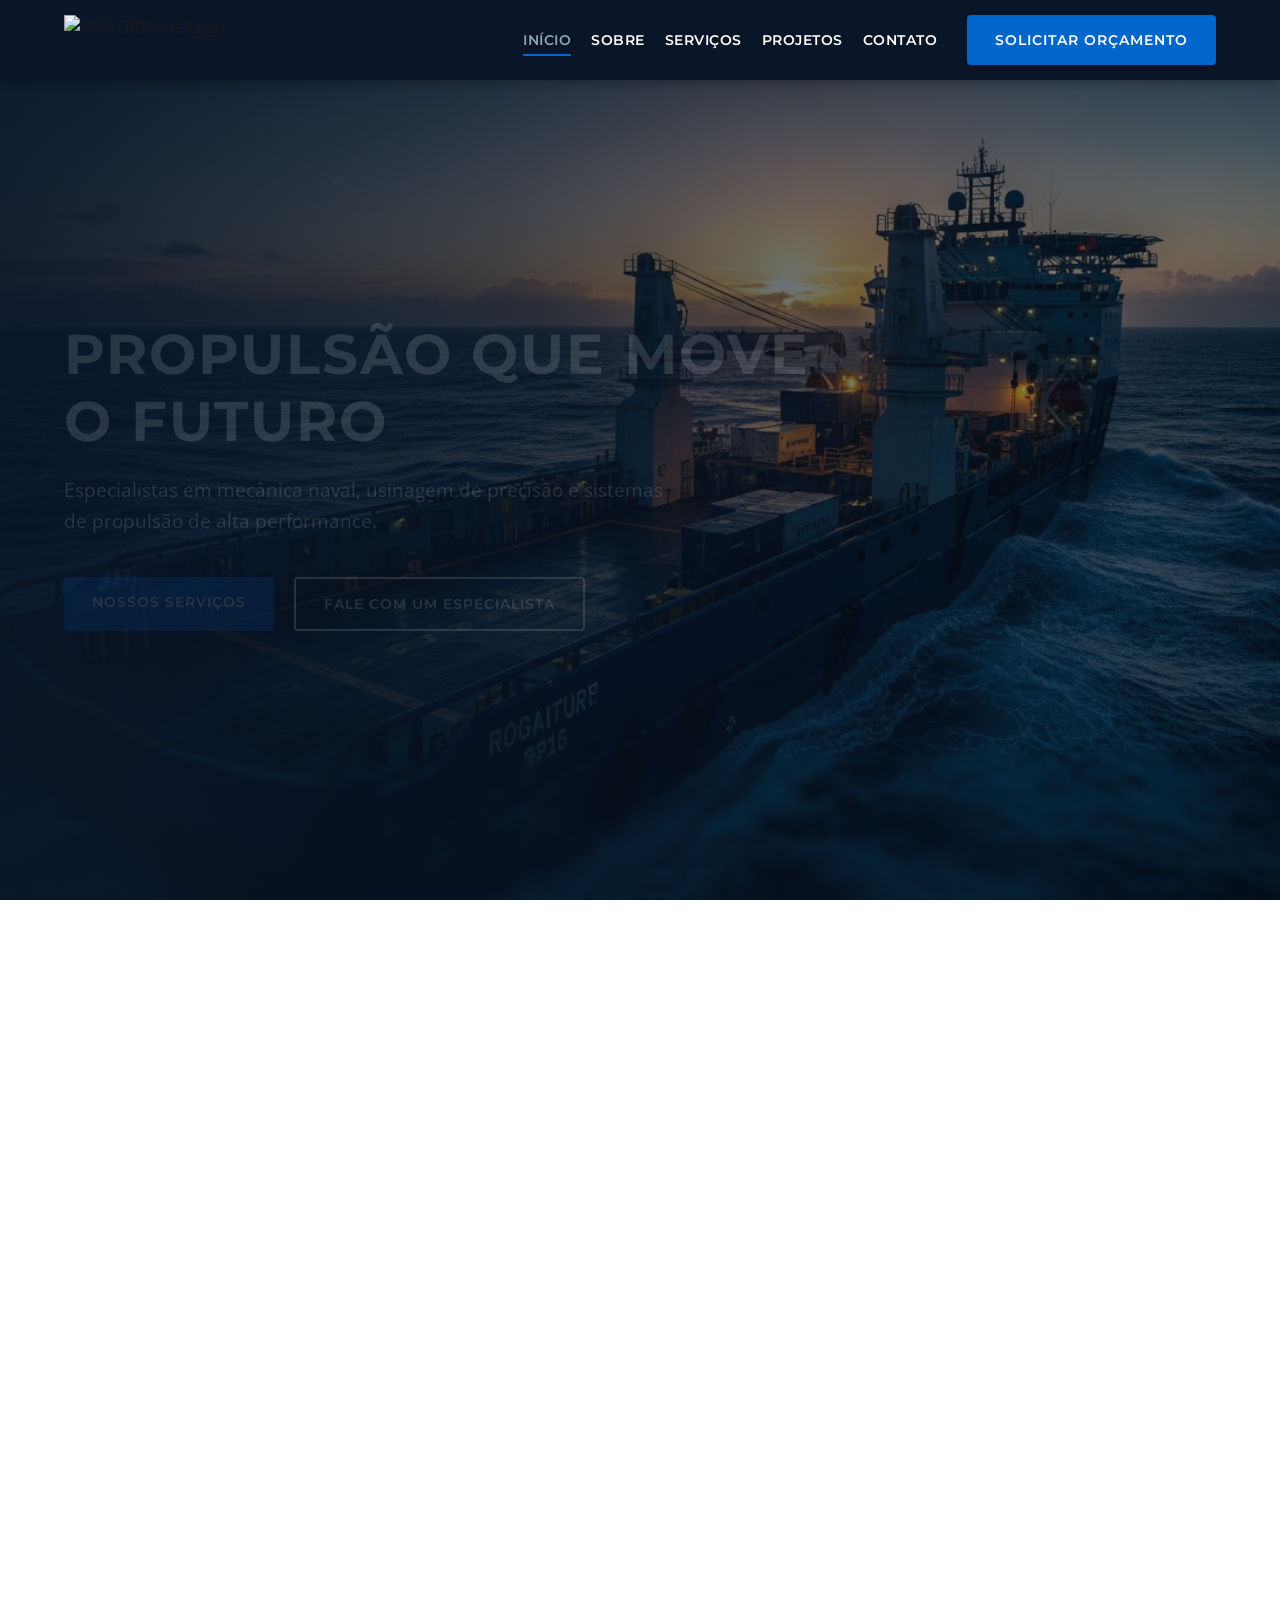
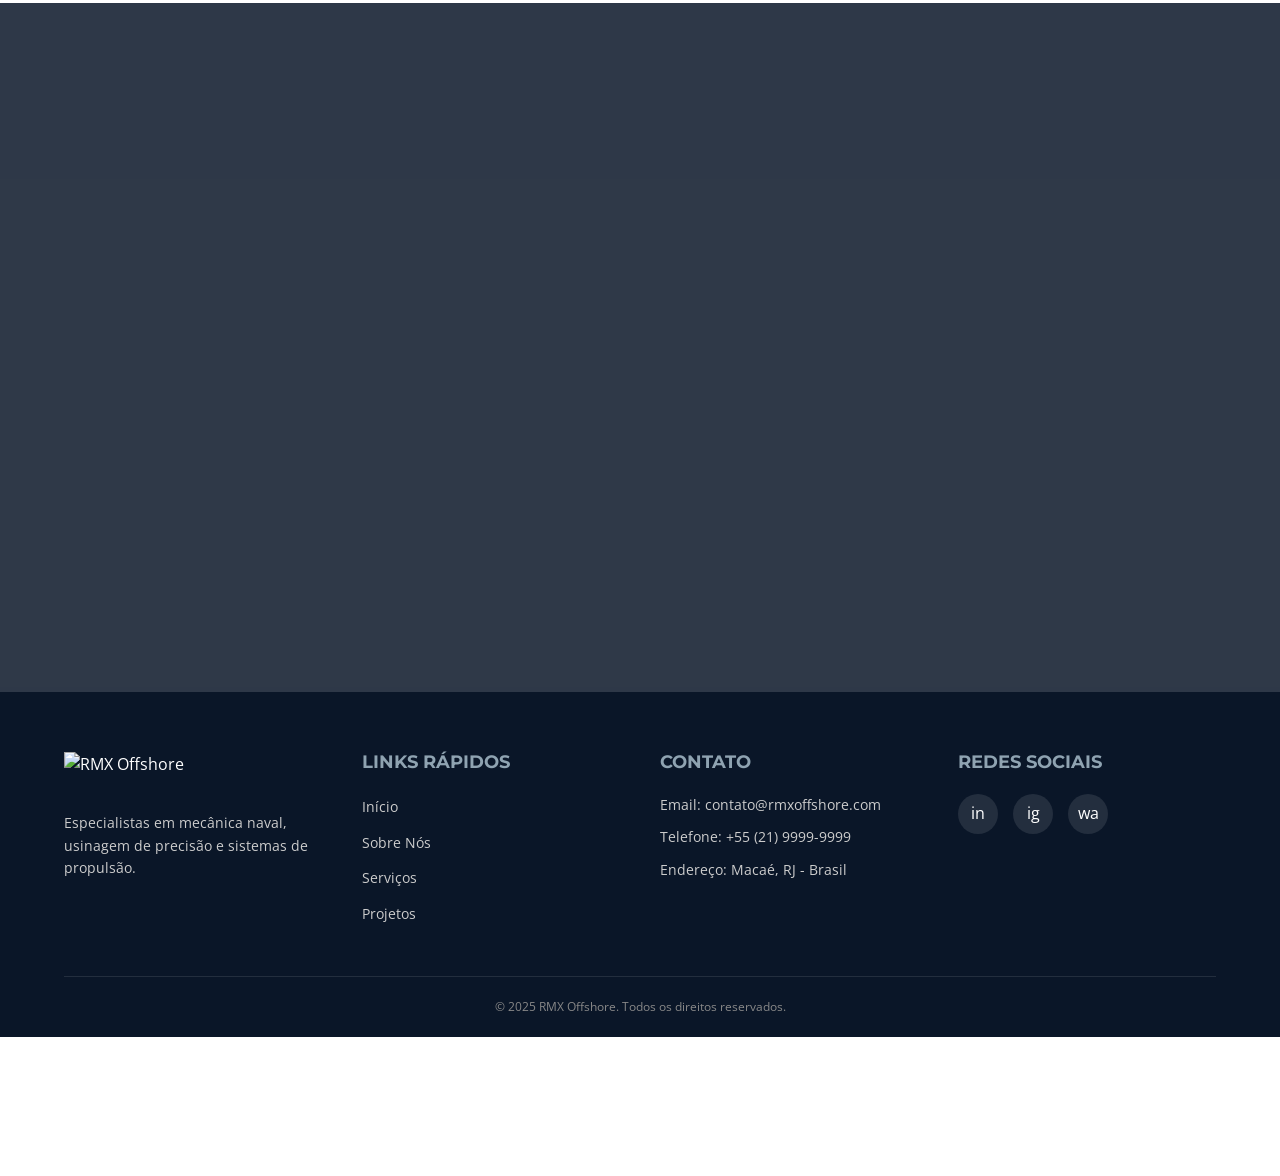
==== index.html @ c0688c83 "primeiro Commit" ====
<!DOCTYPE html>
<html lang="pt-BR">
  <head>
    <meta charset="UTF-8" />
    <meta http-equiv="refresh" content="0;url=pages/landing/landing.html" />
    <title>RMX Offshore</title>
  </head>
  <body>
    <p>Redirecionando... <a href="pages/landing/landing.html">Clique aqui</a></p>
  </body>
</html>
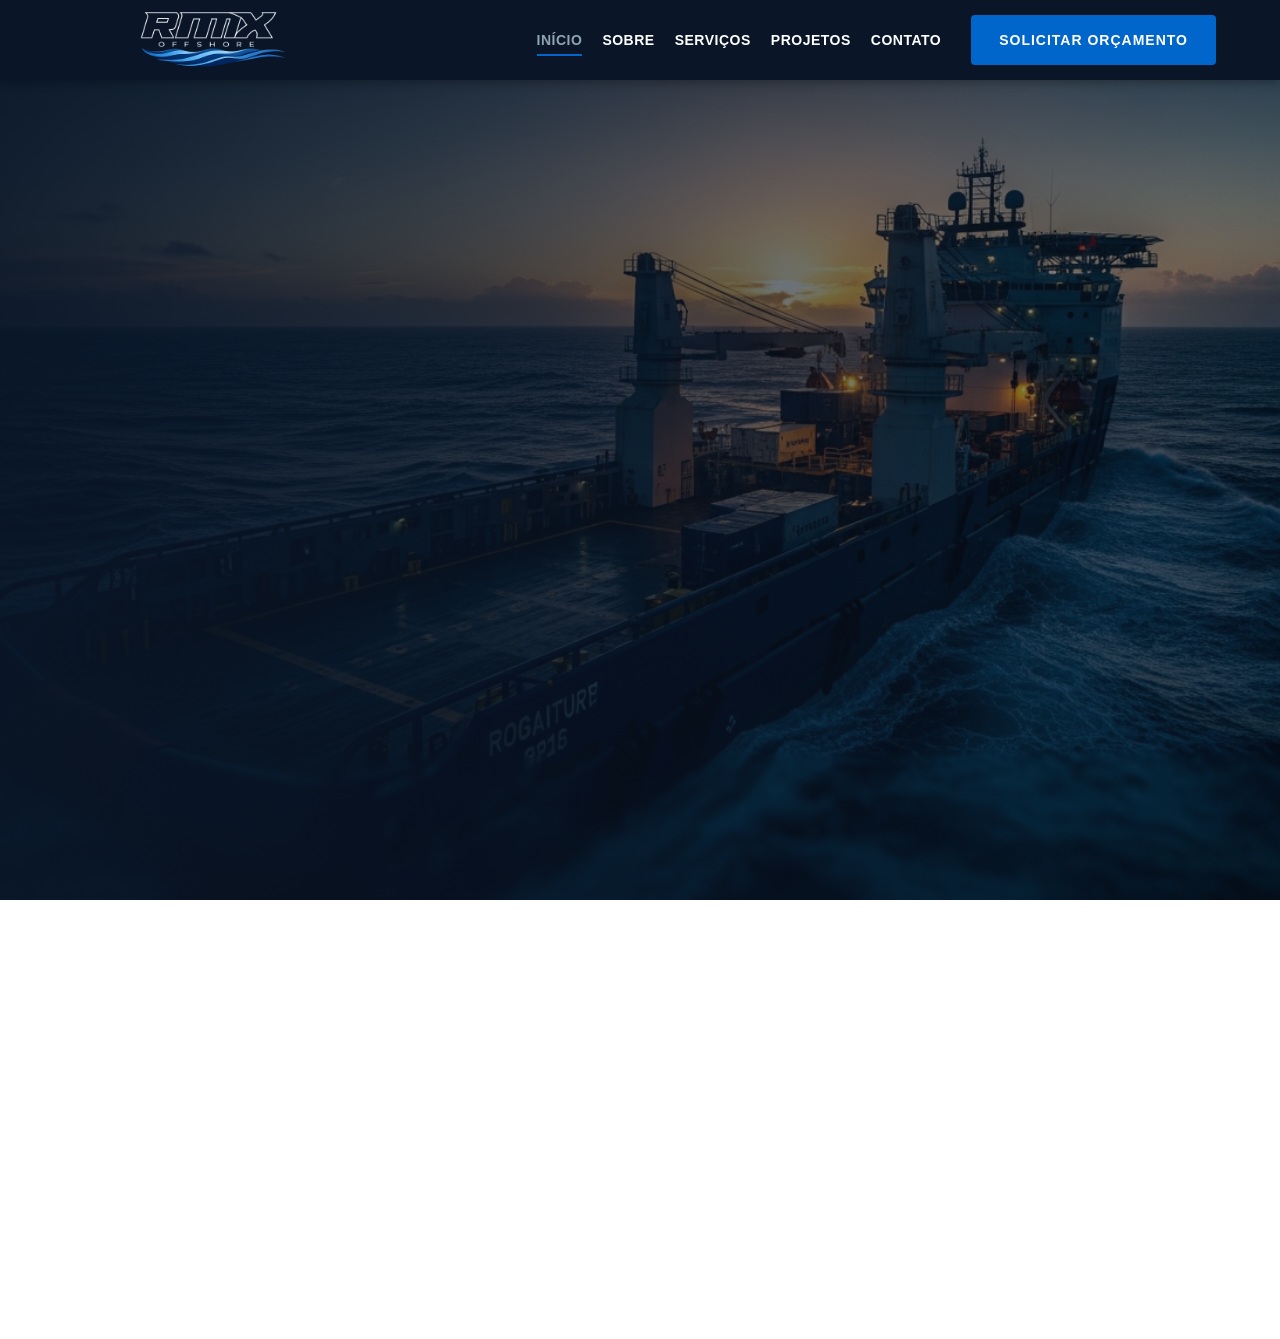
==== commit efb49f44: "Atualizar2" ====
--- a/index.html
+++ b/index.html
@@ -4,6 +4,7 @@
     <meta charset="UTF-8" />
     <meta http-equiv="refresh" content="0;url=pages/landing/landing.html" />
     <title>RMX Offshore</title>
+    <link rel="icon" type="image/png" href="/public/logo1.png">
   </head>
   <body>
     <p>Redirecionando... <a href="pages/landing/landing.html">Clique aqui</a></p>
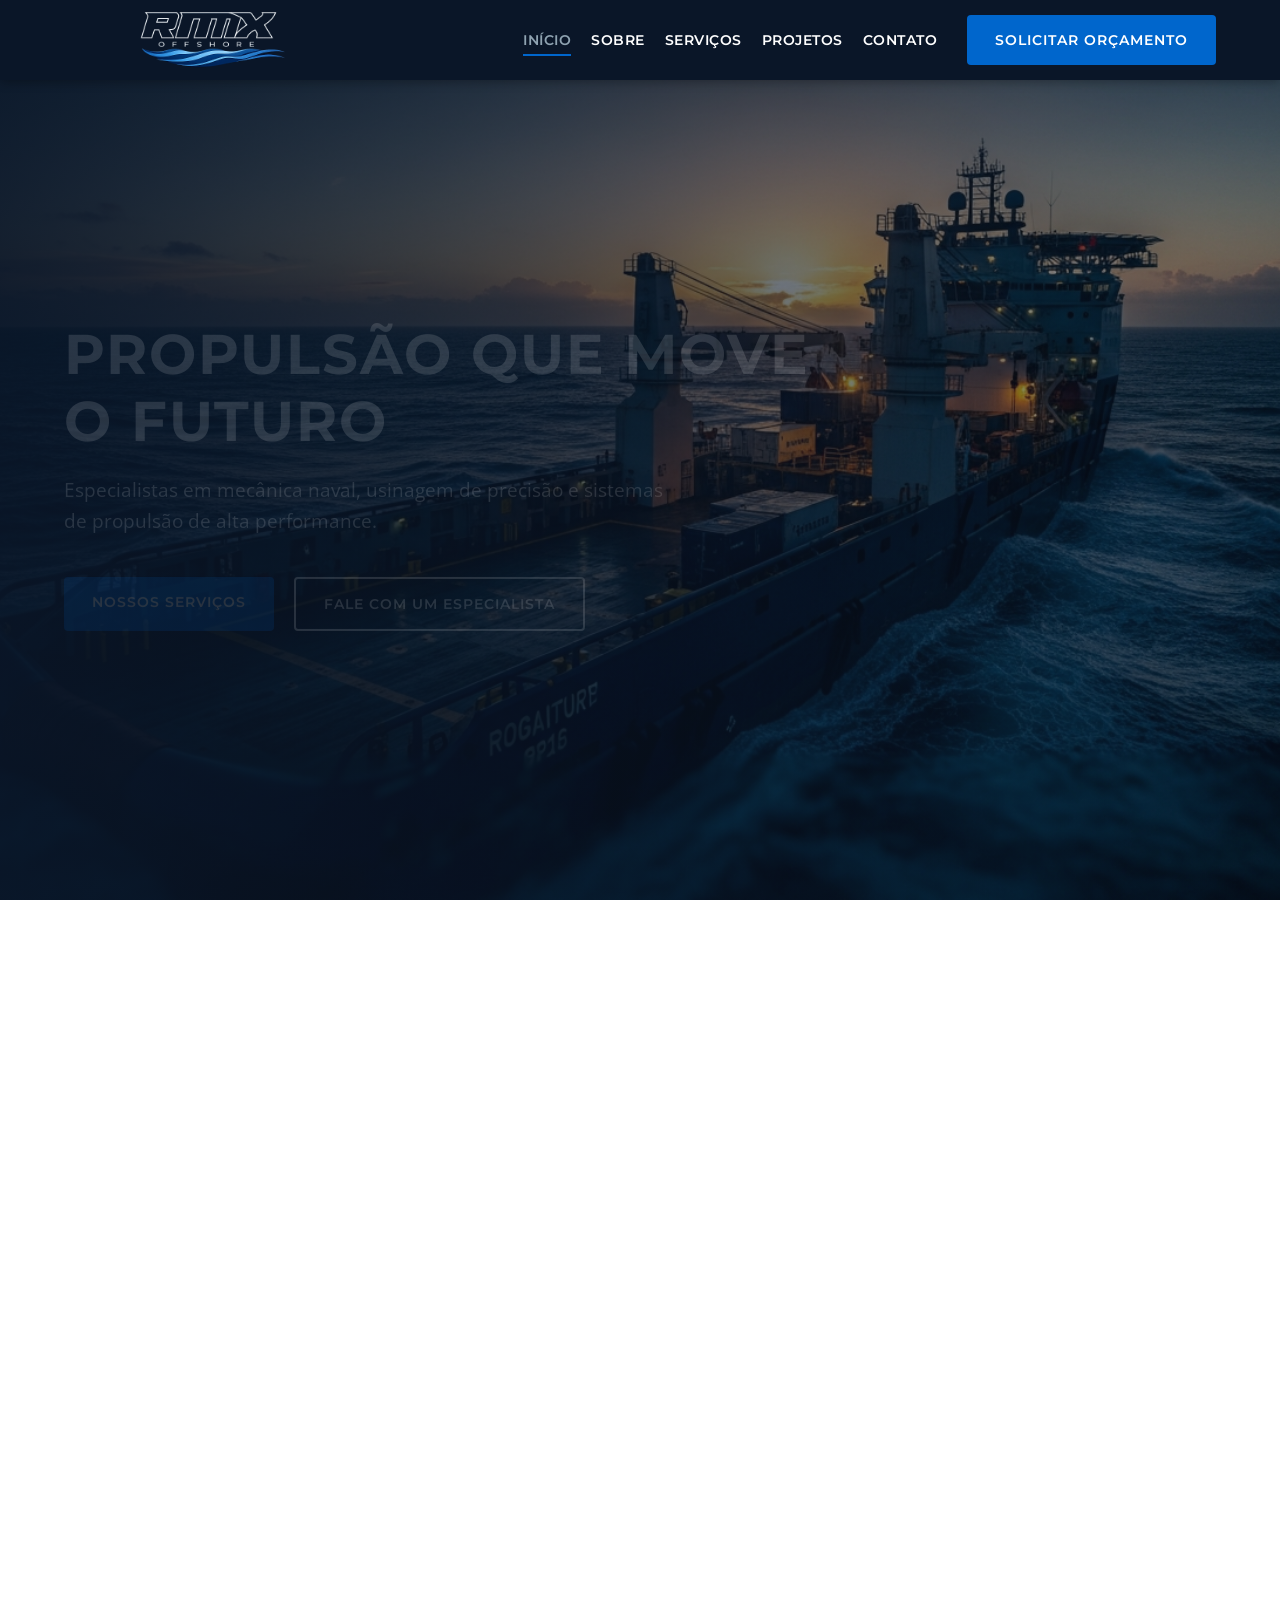
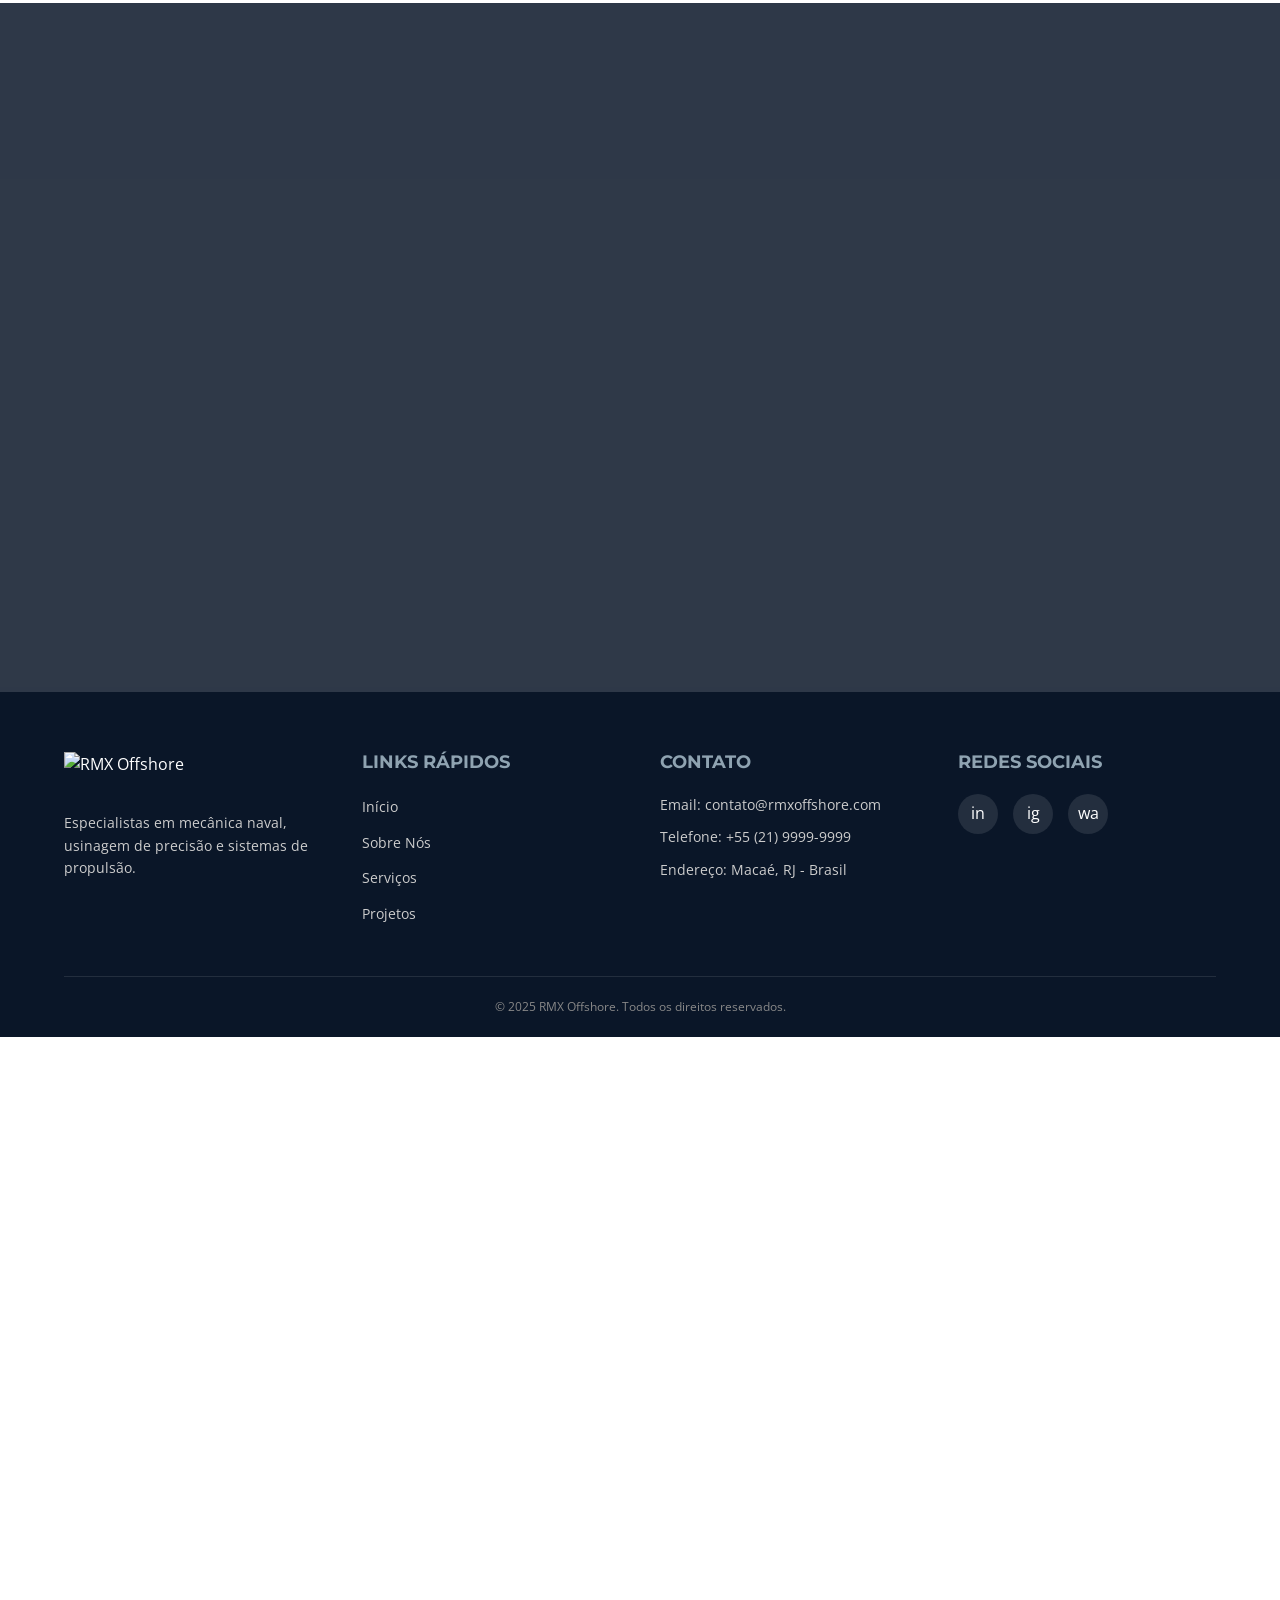
==== commit b3f0feff: "Atualizar Logos e FaveIcon's" ====
--- a/index.html
+++ b/index.html
@@ -4,7 +4,7 @@
     <meta charset="UTF-8" />
     <meta http-equiv="refresh" content="0;url=pages/landing/landing.html" />
     <title>RMX Offshore</title>
-    <link rel="icon" type="image/png" href="/public/logo1.png">
+    <link rel="icon" type="image/png" href="/public/logo.png">
   </head>
   <body>
     <p>Redirecionando... <a href="pages/landing/landing.html">Clique aqui</a></p>
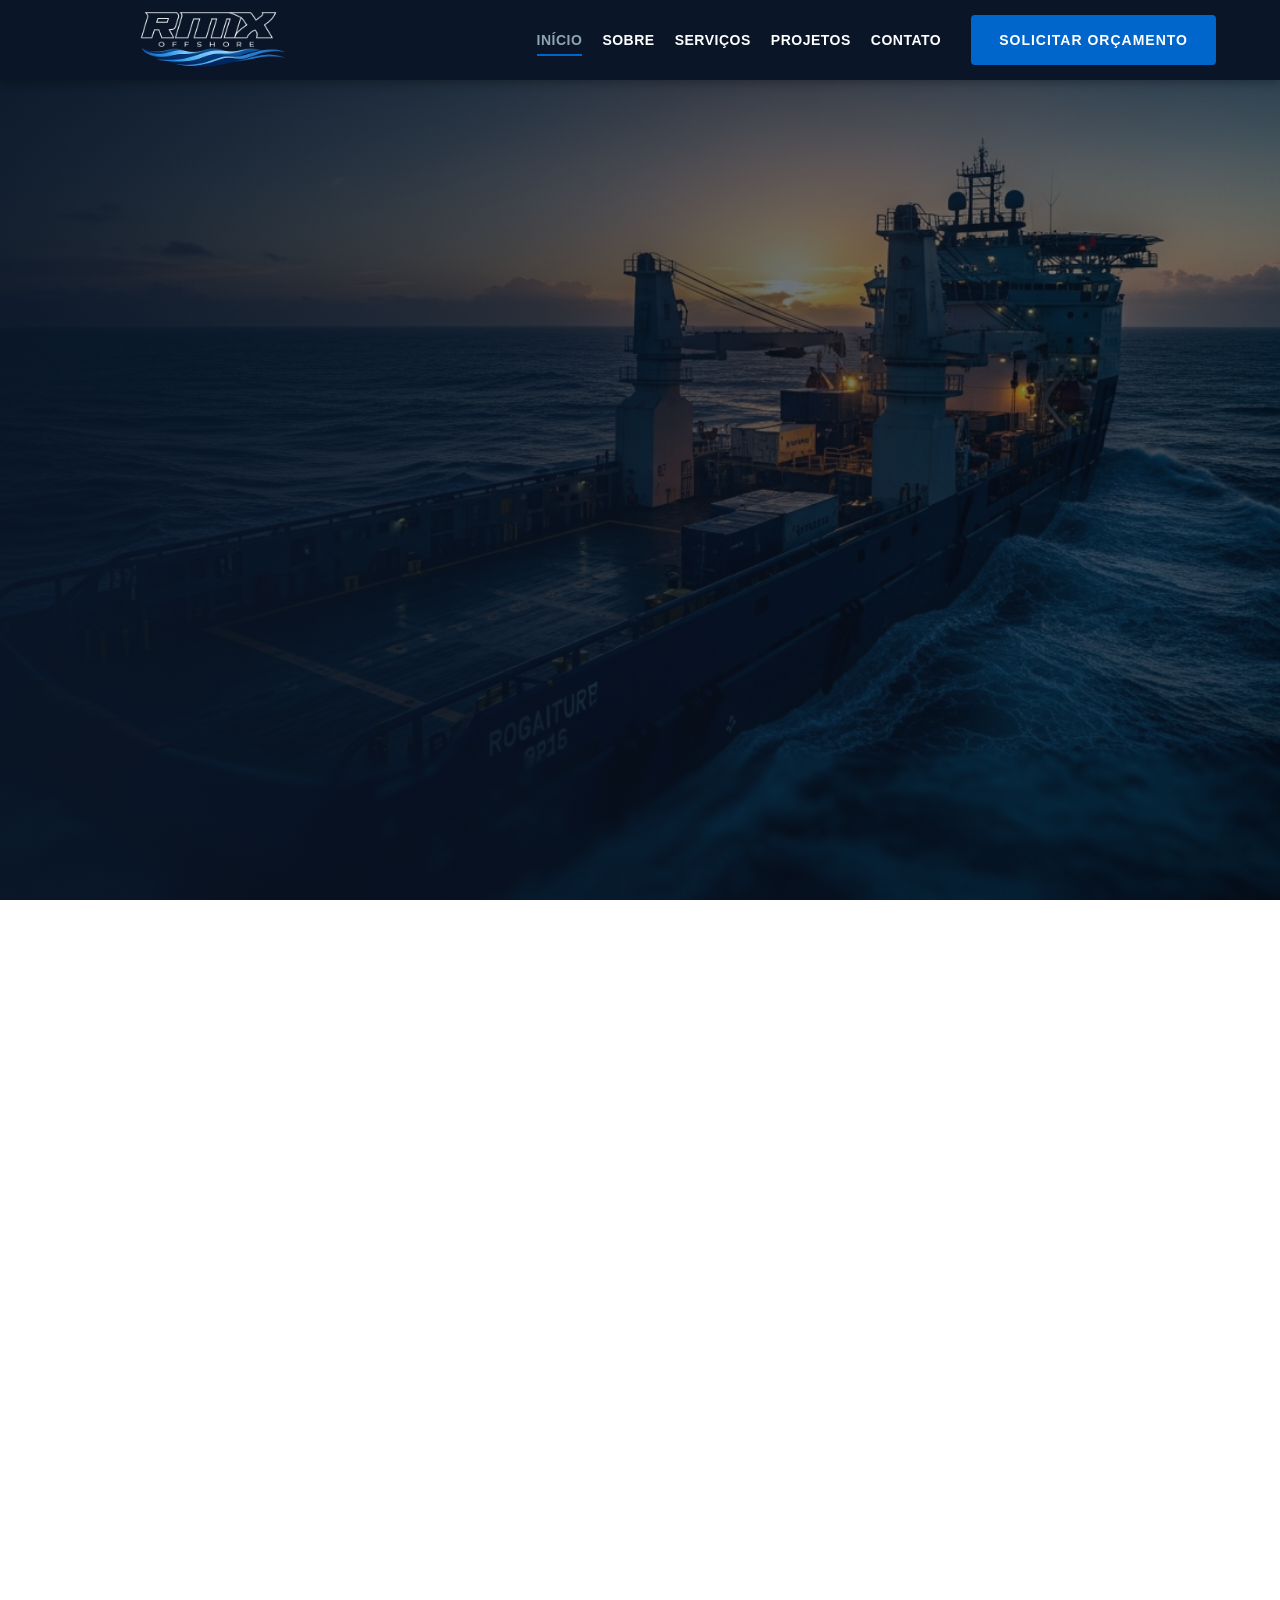
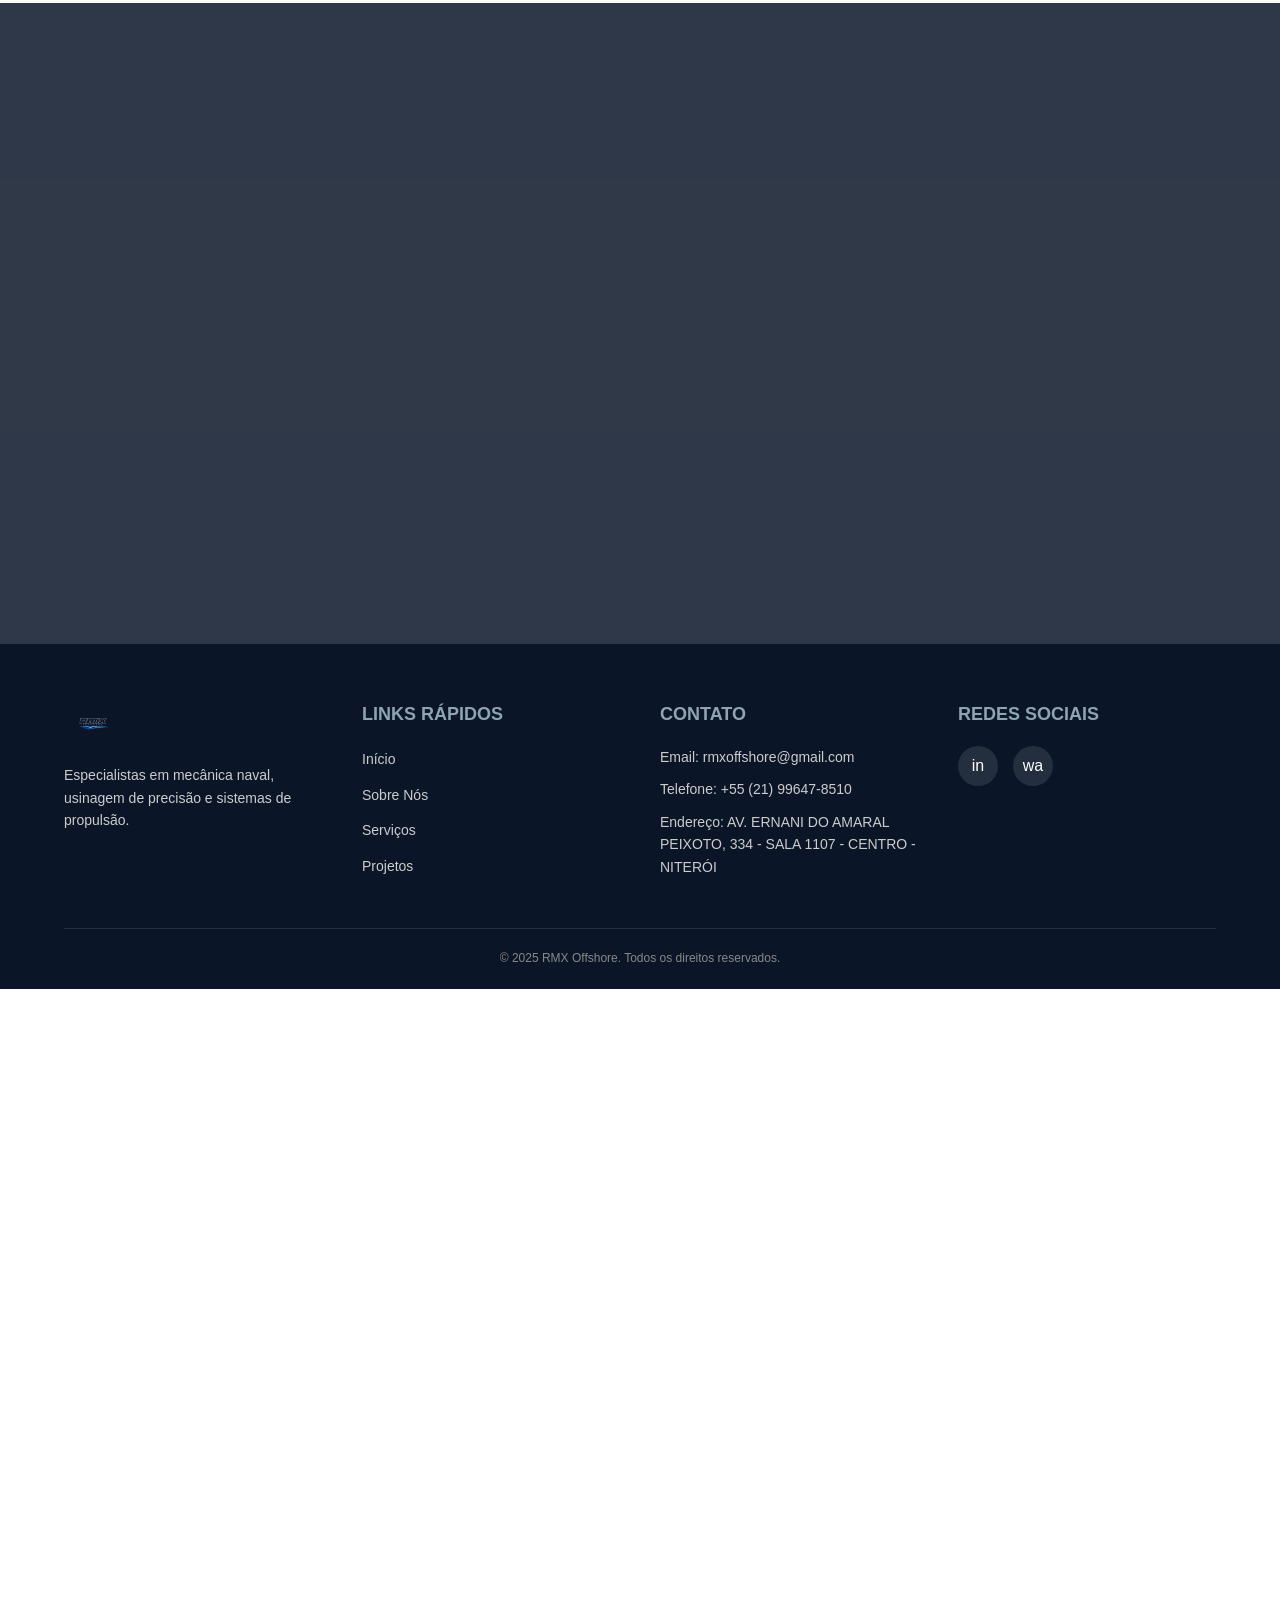
==== commit 6195900a: "criando cart social" ====
--- a/index.html
+++ b/index.html
@@ -5,6 +5,18 @@
     <meta http-equiv="refresh" content="0;url=pages/landing/landing.html" />
     <title>RMX Offshore</title>
     <link rel="icon" type="image/png" href="/public/logo.png">
+    <!-- Open Graph / WhatsApp Preview -->
+    <meta property="og:title" content="RMX Offshore - Propulsão que Move o Futuro">
+    <meta property="og:description" content="Especialistas em mecânica naval, usinagem de precisão e sistemas de propulsão offshore.">
+    <meta property="og:image" content="https://rmxoffshore.onrender.com/public/logo1.png">
+    <meta property="og:url" content="https://rmxoffshore.onrender.com/pages/landing/landing.html">
+    <meta property="og:type" content="website">
+
+    <!-- Twitter Card -->
+    <meta name="twitter:card" content="summary_large_image">
+    <meta name="twitter:title" content="RMX Offshore - Propulsão que Move o Futuro">
+    <meta name="twitter:description" content="Especialistas em mecânica naval e propulsão offshore.">
+    <meta name="twitter:image" content="https://rmxoffshore.onrender.com/public/logo1.png">
   </head>
   <body>
     <p>Redirecionando... <a href="pages/landing/landing.html">Clique aqui</a></p>
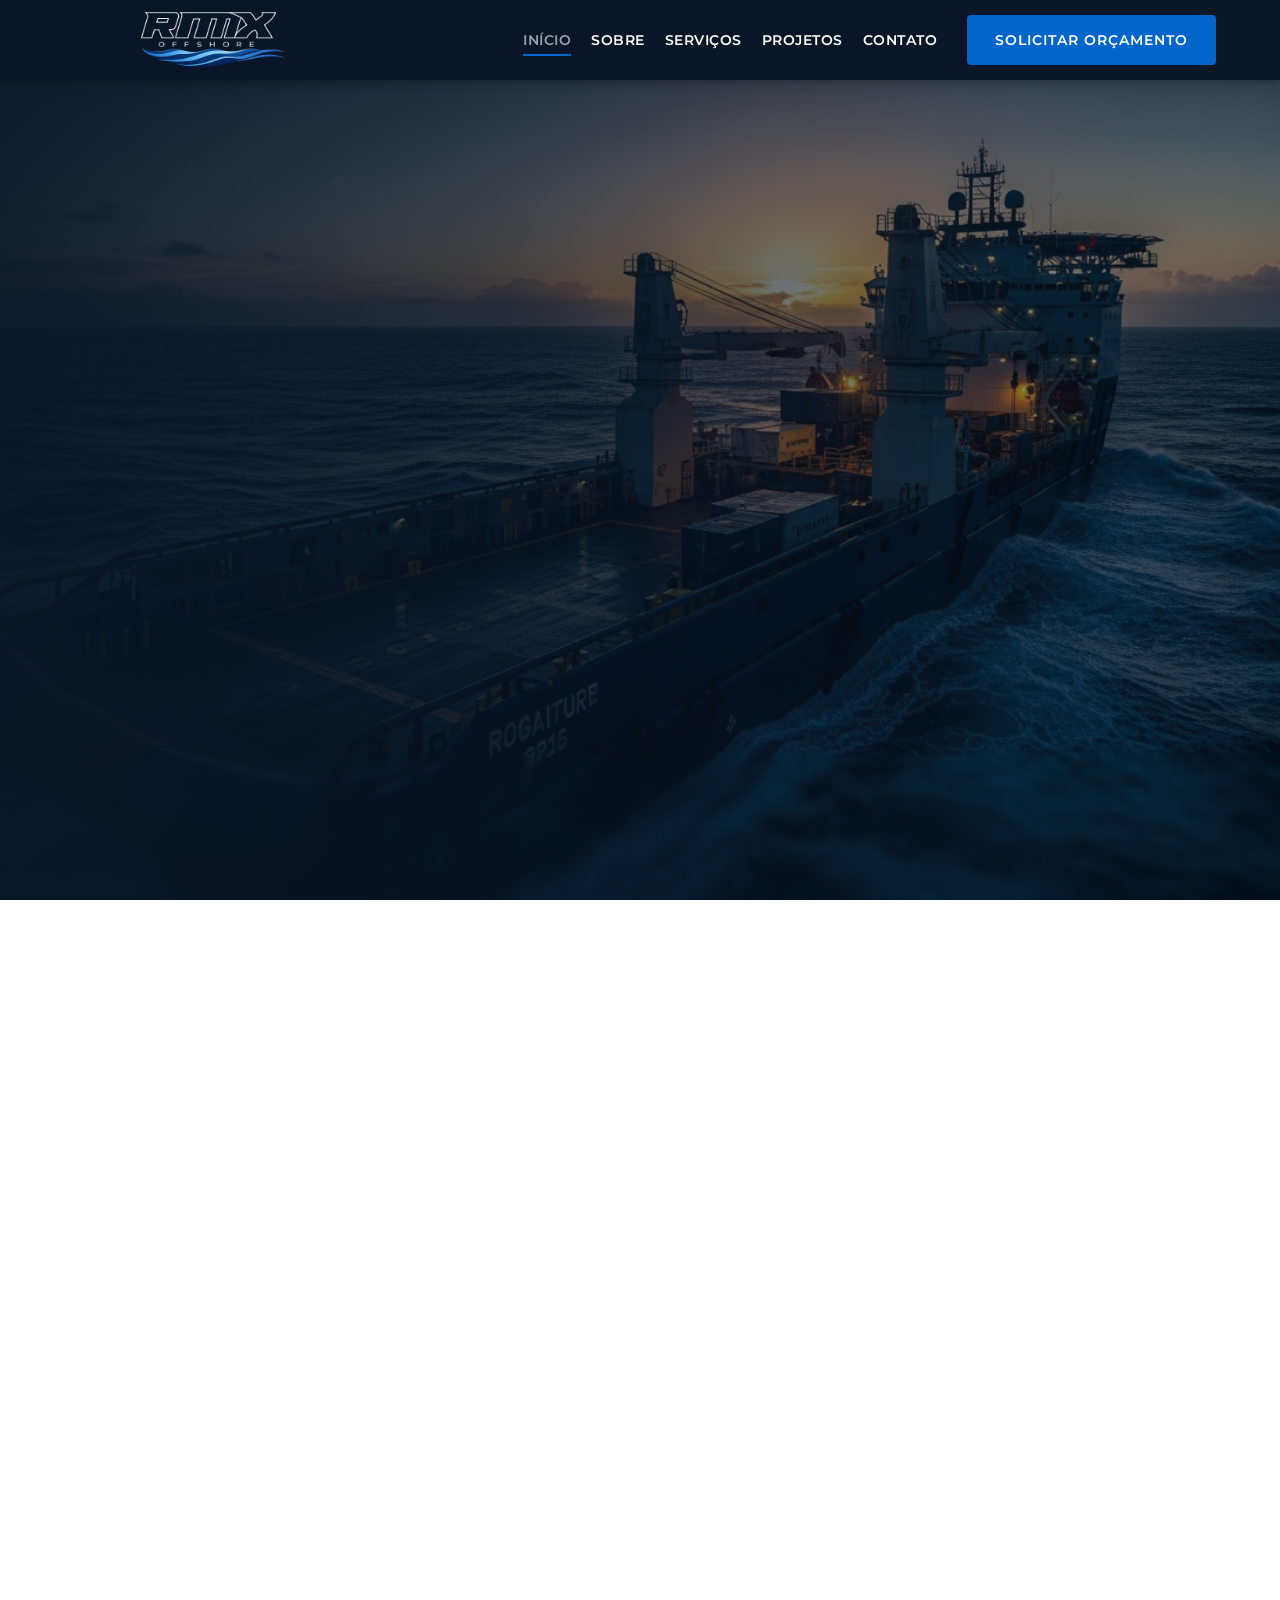
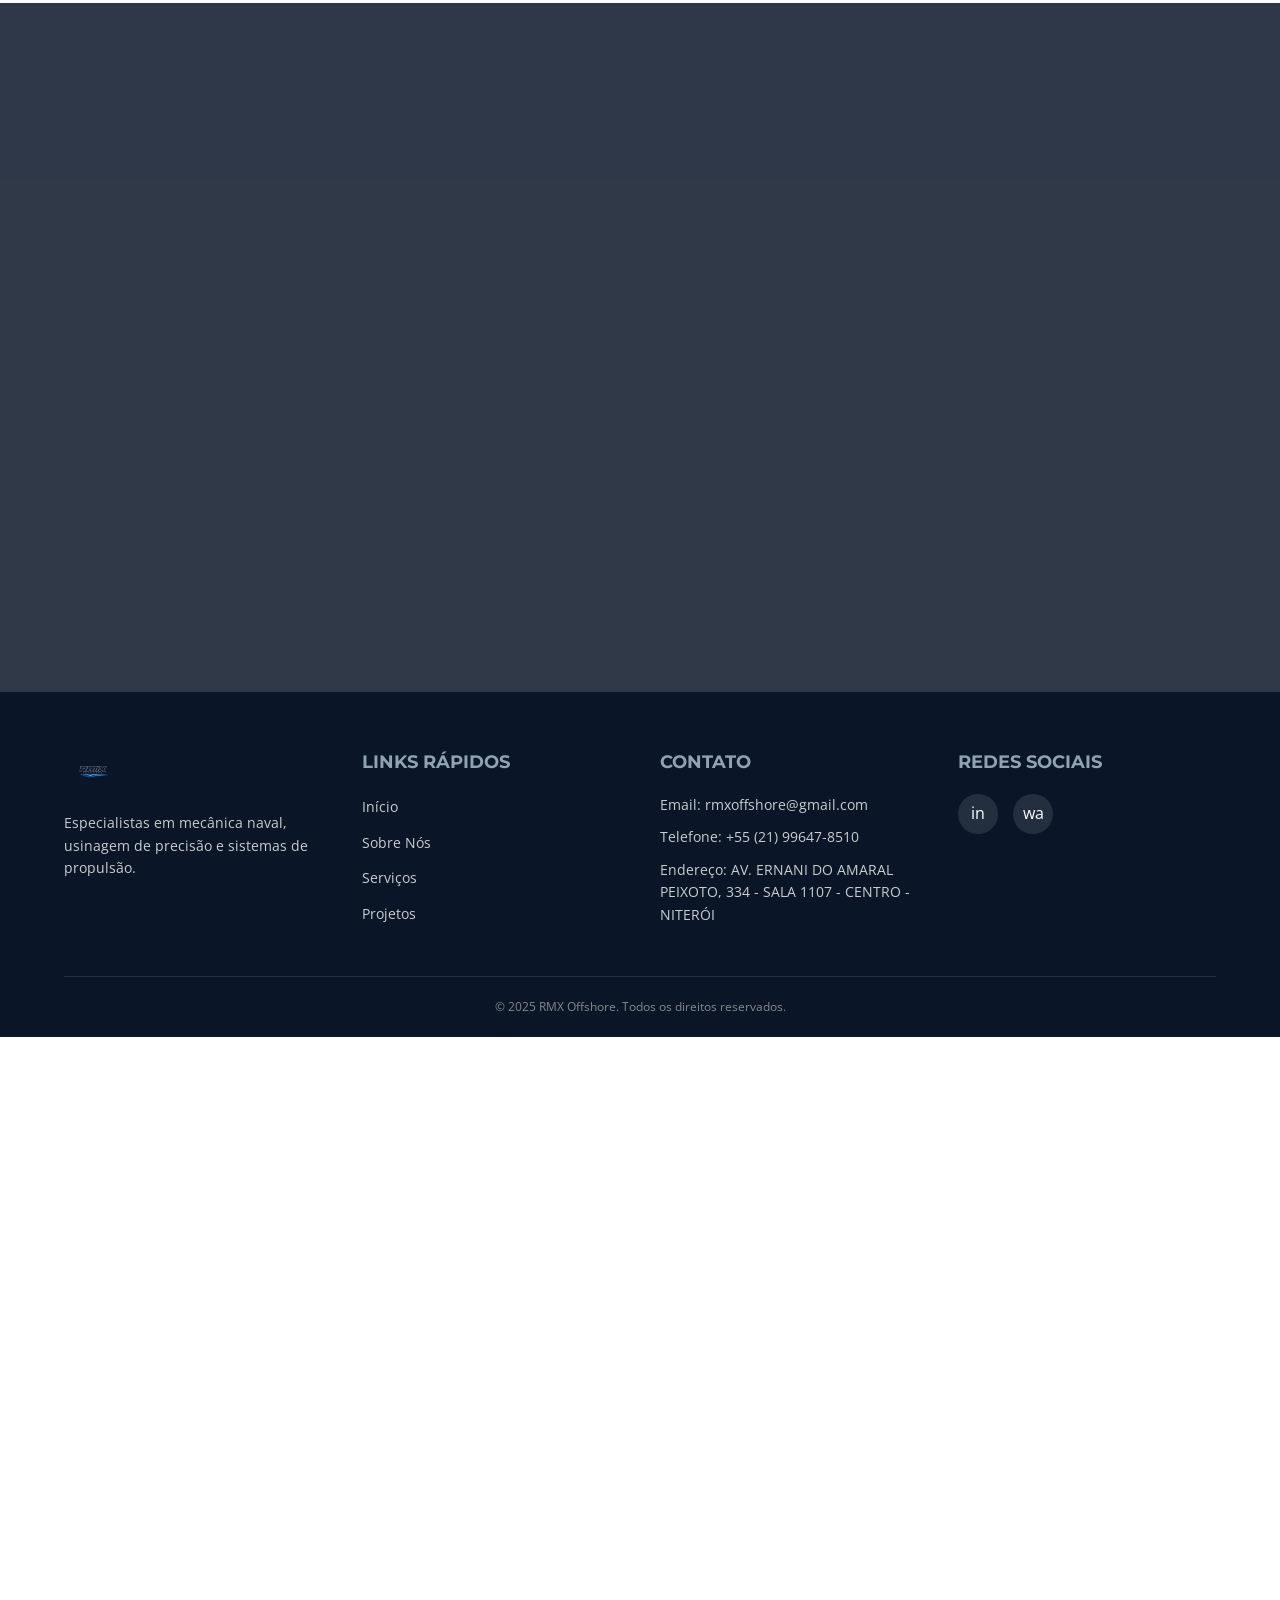
==== commit 1374eb9e: "update cart social" ====
--- a/index.html
+++ b/index.html
@@ -1,24 +1,28 @@
 <!DOCTYPE html>
 <html lang="pt-BR">
-  <head>
-    <meta charset="UTF-8" />
-    <meta http-equiv="refresh" content="0;url=pages/landing/landing.html" />
-    <title>RMX Offshore</title>
-    <link rel="icon" type="image/png" href="/public/logo.png">
-    <!-- Open Graph / WhatsApp Preview -->
-    <meta property="og:title" content="RMX Offshore - Propulsão que Move o Futuro">
-    <meta property="og:description" content="Especialistas em mecânica naval, usinagem de precisão e sistemas de propulsão offshore.">
-    <meta property="og:image" content="https://rmxoffshore.onrender.com/public/logo1.png">
-    <meta property="og:url" content="https://rmxoffshore.onrender.com/pages/landing/landing.html">
-    <meta property="og:type" content="website">
 
-    <!-- Twitter Card -->
-    <meta name="twitter:card" content="summary_large_image">
-    <meta name="twitter:title" content="RMX Offshore - Propulsão que Move o Futuro">
-    <meta name="twitter:description" content="Especialistas em mecânica naval e propulsão offshore.">
-    <meta name="twitter:image" content="https://rmxoffshore.onrender.com/public/logo1.png">
-  </head>
-  <body>
-    <p>Redirecionando... <a href="pages/landing/landing.html">Clique aqui</a></p>
-  </body>
-</html>
+<head>
+  <meta charset="UTF-8" />
+  <meta http-equiv="refresh" content="0;url=pages/landing/landing.html" />
+  <title>RMX Offshore</title>
+  <link rel="icon" type="image/png" href="/public/logo.png">
+  <!-- Open Graph / WhatsApp Preview -->
+  <meta property="og:title" content="RMX Offshore - Propulsão que Move o Futuro">
+  <meta property="og:description"
+    content="Especialistas em mecânica naval, usinagem de precisão e sistemas de propulsão offshore.">
+  <meta property="og:image" content="https://rmxoffshore.onrender.com/public/cart.png">
+  <meta property="og:url" content="https://rmxoffshore.onrender.com/pages/landing/landing.html">
+  <meta property="og:type" content="website">
+
+  <!-- Twitter Card -->
+  <meta name="twitter:card" content="summary_large_image">
+  <meta name="twitter:title" content="RMX Offshore - Propulsão que Move o Futuro">
+  <meta name="twitter:description" content="Especialistas em mecânica naval e propulsão offshore.">
+  <meta name="twitter:image" content="https://rmxoffshore.onrender.com/public/cart.png">
+</head>
+
+<body>
+  <p>Redirecionando... <a href="pages/landing/landing.html">Clique aqui</a></p>
+</body>
+
+</html>
